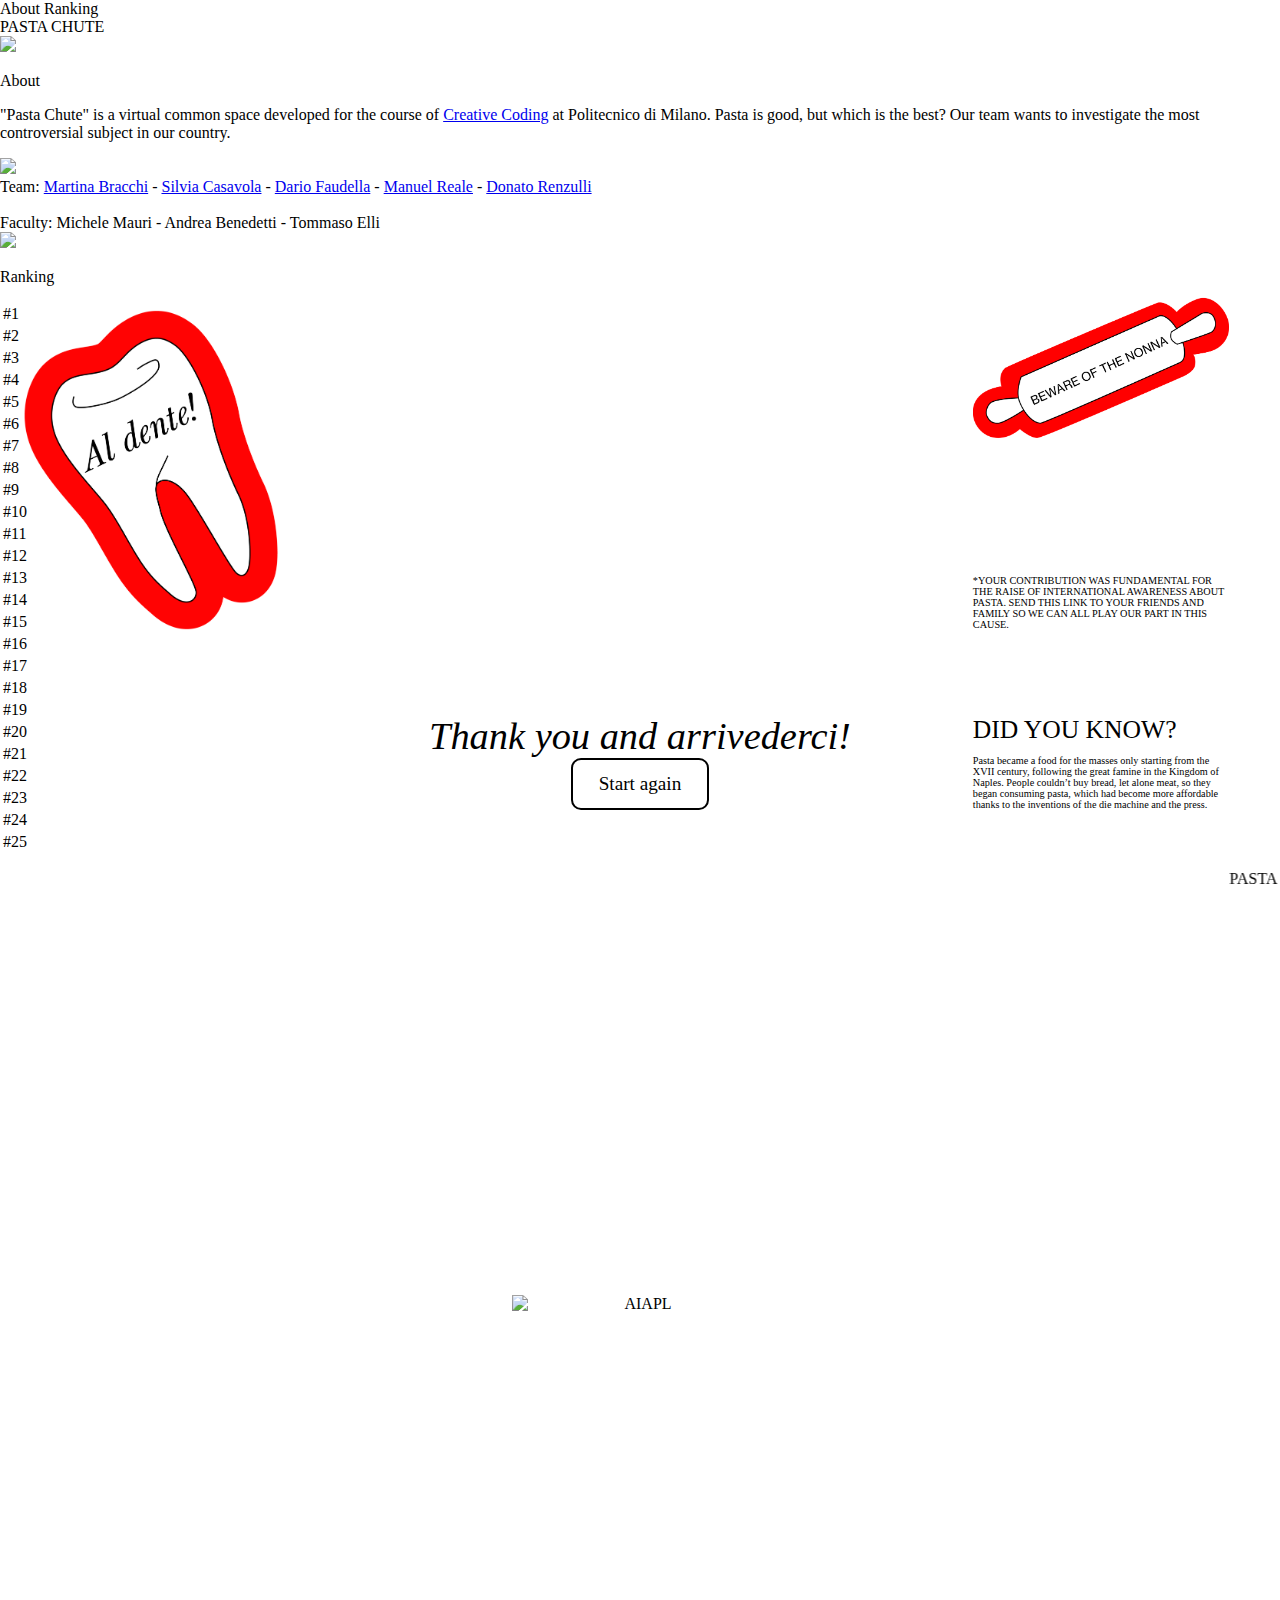
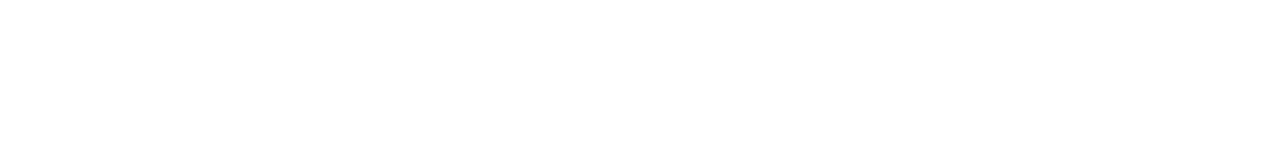
==== public/exit.html @ 08513d7a "Pasta Chute" ====
<!DOCTYPE html>
<html>
<head>
  <meta charset="utf-8">
  <meta name="viewport" width=device-width, initial-scale=1.0, maximum-scale=1.0, user-scalable=0>
  <style>
    body {
      padding: 0;
      margin: 0;
    }
  </style>
  <!-- Computer stylesheet -->
      <link rel='stylesheet' type='text/css' href='assets/css/exit.css' media="screen and (min-width:992px)"  >
            <link rel='stylesheet' type='text/css' href='assets/css/common.css' media="screen and (min-width:992px)"  >
            <!-- Mobile portrait mode -->
      <link rel='stylesheet' type='text/css' href='assets/css/mobile-portrait/exit-mp.css' media="screen and (orientation:portrait) and (max-width:991px)" >
      <link rel='stylesheet' type='text/css' href='assets/css/mobile-portrait/common-mp.css' media="screen and (orientation:portrait) and (max-width:991px)" >
<!-- Mobile landscape mode -->
      <link rel='stylesheet' type='text/css' href='assets/css/mobile-landscape/exit-ml.css' media="screen and (orientation:landscape) and (max-width:991px)">
    <link rel='stylesheet' type='text/css' href='assets/css/mobile-landscape/common-ml.css' media="screen and (orientation:landscape) and (max-width:991px)">


    <script src="https://www.gstatic.com/firebasejs/8.2.1/firebase-app.js"></script>
    <script src="https://www.gstatic.com/firebasejs/8.2.1/firebase-analytics.js"></script>
    <script src="https://www.gstatic.com/firebasejs/8.2.1/firebase-firestore.js"></script>
      <script src="/socket.io/socket.io.js"></script>
      <script src="assets/js/p5.min.js"></script>


  <link rel="stylesheet" href="https://use.typekit.net/ttj2hjf.css">
  <script src="https://code.jquery.com/jquery-1.11.0.min.js"></script>
  <script src="assets/js/overlay-animation.js"></script>
  <script src="assets/js/exit.js"></script>




  <script>
    function switchText() {

      var trivia = [
      //1
'Did you know that the invention of pasta dates way back, even before the ancient Romans? We have proof that the Etruscan ate a dish that is the ancestor of today’s lasagna (lagana) indeed the tools to prepare the sheets of pasta were found inside their tombs.',
//2
'The first instance of “pastasciutta” dates back to the XII century, in Sicily, during the Arabian domination. In the region of Trabia so much pasta was produced that it was exported to Calabria and “to many other Muslim and Christian lands”.',
//3
'Pastasciutta was typical of the southern regions of Italy, and liguria, where the air is dried and the pasta can naturally air dry outdoors. While in the northern regions, where the weather is more humid, pasta was made with eggs and had often a filling (like cappelletti or ravioli).',
//4
'Pasta became a food for the masses only starting from the XVII century, following the great famine in the Kingdom of Naples. People couldn’t buy bread, let alone meat, so they began consuming pasta, which had become more affordable thanks to the inventions of the die machine and the press. ',
//5
'The taste for pasta “al dente” was developed in the XVII century, while before that pasta was often overcooked, softer and more difficult to digest.',
//6
'Already in the XVIII century, the neapolitans gained the nickname of “mangiamacheroni” which was only used for the Sicilians up until then. Pasta became a national symbol in italy. Italian playwright Carlo Goldoni when he was in Paris heard people say: “you want to feed soup to an italian? Italians eat nothing but maccheroni, maccheroni, maccheroni”.',
//7
'It was in the XVII century that pasta became associated with the famous tomato sauce, in the Kingdom of Naples. Tomato had been brought back to Europe from the “new world” and was already renowned and appreciated in many preparations.',
//8
'The noun pasta comes from the late latin (păsta) and from the greek (πάστη - paste) and it means flour mixed with water and salt. The word maccheroni, instead, comes from the etruscan word “makària” or “makarṓnia”, which means blessed food, it was offered during funerary cerimonies.',
      ]

      var randomNumber = Math.floor(Math.random() * 8); //creates random No. from 1 - 3
      console.log(randomNumber)
      document.getElementById("randomTrivia").innerHTML = trivia[randomNumber];
    }
  </script>
</head>

<body onload='switchText()'>

  <div id="header">
<span onclick='openAbout()'class='header-btn' id='about-btn'> About</span>
<span onclick='openRan()'class='header-btn' id='ranking-btn'>Ranking</span>
<div id='title'>PASTA CHUTE</div>
</div>



<div id="about-overlay" class="overlay">

<!-- Button to close the overlay-->
<a  class="closebtn" onclick="closeAbout()"><img class='close-img'src='assets/img/clsbtn.png'></a>

<!-- Overlay content -->
<div class="overlay-content">
<p id='about-header' class="overlay-header">About</p>
<p id='about-text'>"Pasta Chute" is a virtual common space developed for the course of <a href="https://drawwithcode.github.io/">Creative Coding</a> at Politecnico di Milano. Pasta is good, but which is the best? Our team wants to investigate the most controversial subject in our country. </p>
<img onclick='showCredits()' id='troppo-italiano' src='assets/img/troppo-italiano.png' >
<div id='credits'>
<div id="team" class="credits-paragraph">Team: <a href="mailto:martinabracchi.mb@gmail.com">Martina Bracchi</a> - <a href="mailto:silcasavola@gmail.com">Silvia Casavola</a> - <a href="mailto:dario.faudella@gmail.com">Dario Faudella</a> - <a href="mailto:manuel.reale2000@gmail.com">Manuel Reale</a> - <a href="mailto:donren.99@gmail.com">Donato Renzulli</a></div><br>
<div id="faculty" class="credits-paragraph">Faculty: Michele Mauri - Andrea Benedetti - Tommaso Elli</div>
</div>

</div>

</div>



<!--RANKING -->

<div id="ranking-overlay" class="overlay">
<div class="overlay-content">
<a  class="closebtn" onclick="closeRan()"><img class='close-img' src='assets/img/clsbtn.png'></a>
<p id='ranking-header'  class="overlay-header">Ranking</p>
<div id='table-div'>
  <table id='tabella'>
    <tr><td class="ranking-order">#1</td>  <td class="ranking-name" id='pasta-td-0' ></td><td  class="ranking-score" id='score-td-0'></tr>
    <tr> <td class="ranking-order">#2</td> <td class="ranking-name" id='pasta-td-1'></td><td  class="ranking-score" id='score-td-1'></tr>
    <tr> <td class="ranking-order">#3</td> <td class="ranking-name" id='pasta-td-2'></td><td  class="ranking-score" id='score-td-2'></tr>
    <tr> <td class="ranking-order">#4</td> <td class="ranking-name" id='pasta-td-3'></td><td  class="ranking-score" id='score-td-3'></tr>
    <tr> <td class="ranking-order">#5</td> <td class="ranking-name" id='pasta-td-4'></td><td  class="ranking-score" id='score-td-4'></tr>
    <tr> <td class="ranking-order">#6</td> <td class="ranking-name" id='pasta-td-5'></td><td class="ranking-score"  id='score-td-5'></tr>
    <tr> <td class="ranking-order">#7</td> <td class="ranking-name" id='pasta-td-6'></td><td  class="ranking-score" id='score-td-6'></tr>
    <tr> <td class="ranking-order">#8</td> <td class="ranking-name" id='pasta-td-7'></td><td  class="ranking-score" id='score-td-7'></tr>
    <tr> <td class="ranking-order">#9</td> <td class="ranking-name" id='pasta-td-8'></td><td  class="ranking-score" id='score-td-8'></tr>
    <tr> <td class="ranking-order">#10</td> <td class="ranking-name" id='pasta-td-9'></td><td  class="ranking-score" id='score-td-9'></tr>
    <tr> <td class="ranking-order">#11</td> <td class="ranking-name" id='pasta-td-10'></td><td  class="ranking-score" id='score-td-10'></tr>
    <tr> <td class="ranking-order">#12</td> <td class="ranking-name" id='pasta-td-11'></td><td  class="ranking-score" id='score-td-11'></tr>
    <tr> <td class="ranking-order">#13</td> <td class="ranking-name" id='pasta-td-12'></td><td class="ranking-score"  id='score-td-12'></tr>
    <tr> <td class="ranking-order">#14</td> <td class="ranking-name" id='pasta-td-13'></td><td  class="ranking-score" id='score-td-13'></tr>
    <tr> <td class="ranking-order">#15</td> <td class="ranking-name" id='pasta-td-14'></td><td  class="ranking-score" id='score-td-14'></tr>
    <tr> <td class="ranking-order">#16</td> <td class="ranking-name" id='pasta-td-15'></td><td  class="ranking-score" id='score-td-15'></tr>
    <tr> <td class="ranking-order">#17</td> <td class="ranking-name" id='pasta-td-16'></td><td  class="ranking-score" id='score-td-16'></tr>
    <tr> <td class="ranking-order">#18</td> <td class="ranking-name" id='pasta-td-17'></td><td  class="ranking-score" id='score-td-17'></tr>
    <tr> <td class="ranking-order">#19</td> <td class="ranking-name" id='pasta-td-18'></td><td class="ranking-score"  id='score-td-18'></tr>
    <tr> <td class="ranking-order">#20</td> <td class="ranking-name" id='pasta-td-19'></td><td  class="ranking-score" id='score-td-19'></tr>
    <tr> <td class="ranking-order">#21</td> <td class="ranking-name" id='pasta-td-20'></td><td  class="ranking-score" id='score-td-20'></tr>
    <tr> <td class="ranking-order">#22</td> <td class="ranking-name" id='pasta-td-21'></td><td  class="ranking-score" id='score-td-21'></tr>
    <tr> <td class="ranking-order">#23</td> <td class="ranking-name" id='pasta-td-22'></td><td class="ranking-score"  id='score-td-22'></tr>
    <tr> <td class="ranking-order">#24</td> <td class="ranking-name" id='pasta-td-23'></td><td  class="ranking-score" id='score-td-23'></tr>
    <tr> <td class="ranking-order">#25</td> <td class="ranking-name" id='pasta-td-24'></td><td  class="ranking-score" id='score-td-24'></tr>
    </table>
</div>
</div>

</div>


  <div id='div-header-final'>
  <p id='header-final'>Thank you and arrivederci!</p>
  <button id='back' type="button" onclick="window.location.href='index.html'">Start again</button>
  </div>



<div id="div-trivia">
    <p id='title-trivia'>DID YOU KNOW?</p>
<p id= 'randomTrivia'></p>
</div>
<div id='div-info'><p id='info'>*YOUR CONTRIBUTION WAS FUNDAMENTAL FOR THE RAISE OF INTERNATIONAL AWARENESS ABOUT PASTA. SEND THIS LINK TO YOUR FRIENDS AND FAMILY SO WE CAN ALL PLAY OUR PART IN THIS CAUSE.</p></div>


<div id='div-aiapl'>
  <img id='aiapl'src="assets/img/aiapl.gif" alt="AIAPL" title="AIAPL"/>
</div>
<img  id='dente' src='assets/img/dente.png' alt='Al dente' title='Al dente'/>
<img  id='pin' src='assets/img/pin.png' alt='Mattarello' title='Mattarello'/>



  <marquee class="marquee" width="100%" behavior="scroll">
    <p id="text-marquee">PASTA CHUTE  ----  2020  ----  CTRL+G</p>
  </marquee>

      </body>

      </html>
---- public/assets/css/exit.css ----
#header-final{
font-family: baskerville-urw;
font-style: italic;
font-weight: 400;
color: black;
font-size: 3vw;
position: relative;
margin: 0%;

}

#div-header-final{
  width:100%;
  text-align: center;
  position: absolute;
  bottom:10%;
}



#title-trivia{
  font-family: neue-haas-grotesk-display;
  font-size: 2vw;
  font-weight: 400;
  margin:0;
  text-align: left;
  position: relative;
}



#div-trivia{
  width:20%;
  position: absolute;
left: 76vw;
vertical-align: bottom;
bottom: 10%;

}
#randomTrivia{
  font-family: neue-haas-grotesk-display;
  font-size: 0.8vw;
  font-weight: 400;
margin-bottom: 0%;
position:relative;
}

#dente{
  width: 25%;
  height: auto;
  left:0vw;
bottom:30%;
  position: absolute;
  z-index: 2;
}


#pin{
  width: 20%;
  right: 0vw;
  height: auto;
  position: absolute;
  z-index: 2;
  top: 25%;
  right: 4vw;
}
#div-aiapl{
  width: 100%;
  height: 100%;
  text-align:center;
position: absolute;
align-items: center;
display: flex;
}

#aiapl{
width: 20%;
height: auto;
display: inline-flex;
margin: auto;
}


#div-info{
  width:20%;
  position: absolute;
right: 4vw;
vertical-align: bottom;
bottom: 30%;
}


#info{
  font-family: neue-haas-grotesk-display;
  font-size: 0.8vw;
  font-weight: 400;
margin-bottom: 0%;
position:relative;
}

#back{
  font-family: neue-haas-grotesk-display;
  font-size: 1.5vw;
  color: black;
  background-color: white;
  border-radius: 10px;
  position: relative;
  z-index: 5;
  border: solid 2px black;
  padding: 1% 2%;
}


#back:hover{
font-style: italic;
color: red;
}
---- public/assets/css/mobile-portrait/exit-mp.css ----
#header-final{
font-family: baskerville-urw;
font-style: italic;
font-weight: 400;
color: black;
font-size: 7vw;
position: relative;
margin: 0%;

}

#div-header-final{
  width:100%;
  text-align: center;
  position: absolute;
  bottom:17%;
}



#title-trivia{
  font-family: neue-haas-grotesk-display;
  font-size: 4vw;
  font-weight: 400;
  margin-left:var(--mobile-margin);
  text-align: left;
  position: relative;
}



#div-trivia{
  width:100%;
  position: absolute;
vertical-align: bottom;
top: 8%;

}
#randomTrivia{
  font-family: neue-haas-grotesk-display;
  font-size: 3vw;
  font-weight: 400;
margin-bottom: 0%;
margin-left: var(--mobile-margin);
margin-right:var(--mobile-margin);
position:relative;
}

#dente{
  width: 45%;
  height: auto;
  right:0vw;
bottom:25%;
  position: fixed;
  z-index: 0;
  /* transform: rotate(50deg) */
}


#pin{
  width: 45%;
  left: var(--mobile-margin);
  height: auto;
  position: absolute;
  z-index: 2;
top: 20%;
/* display: none; */



}
#div-aiapl{
  width: 100%;
  height: 100%;
  text-align:center;
position: fixed;
align-items: center;
display: flex;

}
#aiapl{

  width: 55%;
  height: auto;
display: inline-flex;
margin: auto;
z-index: 2;
transform: translateY(-10%);
position: relative;
}


#div-info{
  width:100;
  position: absolute;
right:var(--mobile-margin);
bottom: 7%;

}


#info{
  font-family: neue-haas-grotesk-display;
  font-size: 3vw;
  font-weight: 400;
margin-bottom: 0%;
position:relative;
margin-left: var(--mobile-margin);
margin-right: var(--mobile-margin);
}

#back{
  font-family: neue-haas-grotesk-display;
  font-size: 3vw;
  color: black;
  background-color: white;
  border-radius: 10px;
  position: relative;
  z-index: 5;
  border: solid 2px black;
  padding: 1% 2%;
}


#back:hover{
font-style: italic;
color: red;
}
---- public/assets/css/mobile-landscape/exit-ml.css ----
#header-final{
font-family: baskerville-urw;
font-style: italic;
font-weight: 400;
color: black;
font-size: 3vw;
position: relative;
margin: 0%;

}

#div-header-final{
  width:100%;
  text-align: center;
  position: absolute;
  bottom:10%;
}



#title-trivia{
  font-family: neue-haas-grotesk-display;
  font-size: 1.5vw;
  font-weight: 400;
  margin:0;
  text-align: left;
  position: relative;
}



#div-trivia{
  width:20%;
  position: absolute;
left: 76vw;
vertical-align: bottom;
bottom: 10%;

}
#randomTrivia{
  font-family: neue-haas-grotesk-display;
  font-size: 0.8vw;
  font-weight: 400;
margin-bottom: 0%;
position:relative;
}

#dente{
  width: 25%;
  height: auto;
  left:0vw;
top:20%;
  position: absolute;
  z-index: 2;
}


#pin{
  width: 18%;
  right: 0vw;
  height: auto;
  position: absolute;
  z-index: 2;
  top: 5%;
  right: 4vw;
}
#div-aiapl{
  width: 100%;
  height: 100%;
  text-align:center;
position: absolute;
align-items: center;
display: flex;
}
#aiapl{

  width: 20%;
  height: auto;
display: inline-flex;
margin: auto;
}


#div-info{
  width:20%;
  position: absolute;
right: 4vw;
vertical-align: bottom;
bottom: 40%;
}


#info{
  font-family: neue-haas-grotesk-display;
  font-size: 0.8vw;
  font-weight: 400;
margin-bottom: 0%;
position:relative;
}
#back{
  font-family: neue-haas-grotesk-display;
  font-size: 1.5vw;
  color: black;
  background-color: white;
  border-radius: 10px;
  position: relative;
  z-index: 5;
  border: solid 2px black;
  padding: 1% 2%;
}


#back:hover{
font-style: italic;
color: red;
}
---- public/assets/css/mobile-landscape/common-ml.css ----
:root {
  --header-layer: 100;
  --overlay-layer: 200;

  --top-margin:2vw;
  --margin:4vw;
}

body {
  max-width: 100vw;
  /* max-height: 600vh; */
  margin: 0;
  padding: 0;
  overflow-y: scroll;
  overflow-x: hidden;
}

body::-webkit-scrollbar {
  display: none;
}


/* HEADER */
#header{
  top: 0;
  width: 100%;
  position: fixed;
  padding-top: var(--mobile-topmargin);
  z-index: var(--header-layer);
}

#title{
  margin: auto;
  font-family: neue-haas-grotesk-display;
  font-weight: 600;
  text-align: center;
  color: black;
  font-size: 10vh;
}

.header-btn{
position: absolute;
bottom: 0%;
font-family: baskerville-urw;
font-style: italic;
font-weight: 400;
color: black;
font-size: 5vh;
display: inline-flex;
}

#about-btn{left: var(--margin);}

#ranking-btn{right: var(--margin);}




/* OVERLAYS */
.overlay {
    height: 100vh;
    position: fixed;
    z-index: var(--overlay-layer);
    top: 0;
    background-color: white;
    overflow: hidden;
    transition: 0.5s;
}

.overlay::-webkit-scrollbar {
  display: none;
}

.overlay-content {
  position: absolute;
  width: 100%;
  height: 100%;
  text-align: center;
}

.overlay-header{
  position: absolute;
  font-size: 20vh;
  font-family: baskerville-urw;
  font-style: italic;
  font-weight: 400;
  top: 0%;
  left: 10vh;
  margin: 0;
}

.closebtn{
  position: absolute;
  right: var(--margin);
  top: 5%;
  z-index: var(--overlay-layer);
  cursor: pointer;
}

.close-img{
  position: relative;
  width: 3vw;
}


/* ABOUT */
#about-overlay {
  width: 0;
  left: 0;
}

#about-text{
  top: 20%;
  position: absolute;
  font-family: neue-haas-grotesk-display;
  font-weight: 400;
  font-size: 10vh;
}


#freccia{
  position: absolute;
  bottom: 0;
  width: 15vw;
  height: 15vw;
  left: 50%;
  transform:translate(-50%, 0%);
  z-index: var(--overlay-layer);
}

#crediti{
display: none;
margin-bottom: 50vh;
text-align: left;
}


#crediti-text{
  top: 0%;
  left: 10vh;
  position: relative;
  font-family: baskerville-urw;
  font-style: italic;
  font-weight: 200;
  font-size: 5vh;
}




/* RANKING */
#ranking-overlay {
  width: 100%;
  left: 100%;
}
table {
border-collapse:collapse;
position: relative;
width:100%;
/* text-align: left; */

}
td, tr {
border:2px solid black;
padding-top: 2vh;
padding-bottom: 2vh;
font-size: 3.5vw;
}

.ranking-name{
  padding-left: 4vw;
  text-align: left;
  font-family: baskerville-urw;
  font-style: italic;
}

.ranking-score{

  font-family: neue-haas-grotesk-display;
  text-align: center;
}

.ranking-order{
font-weight: 600;
font-style: italic;
font-family: neue-haas-grotesk-display;
text-align: center;
}



#table-div{
  /* width: 100%; */
  top: 30%;
  /* margin: auto; */
  right: 0;
  left: 0;
  /* text-align: center; */
  position: absolute;
  overflow-y: scroll;
  overflow-x: hidden;
  /* max-height: 75vh; */
  bottom: var(--bottom-margin)

}



/* MARQUEE */
.marquee {
  bottom: 0;
  position: fixed;
  background-color: red;
  height: 2em;
}

#text-marquee {
  font-family: sans-serif;
  font-size: 2vw;
  color: white;
  line-height: 1;
  transform:translate(0, -50%);
}
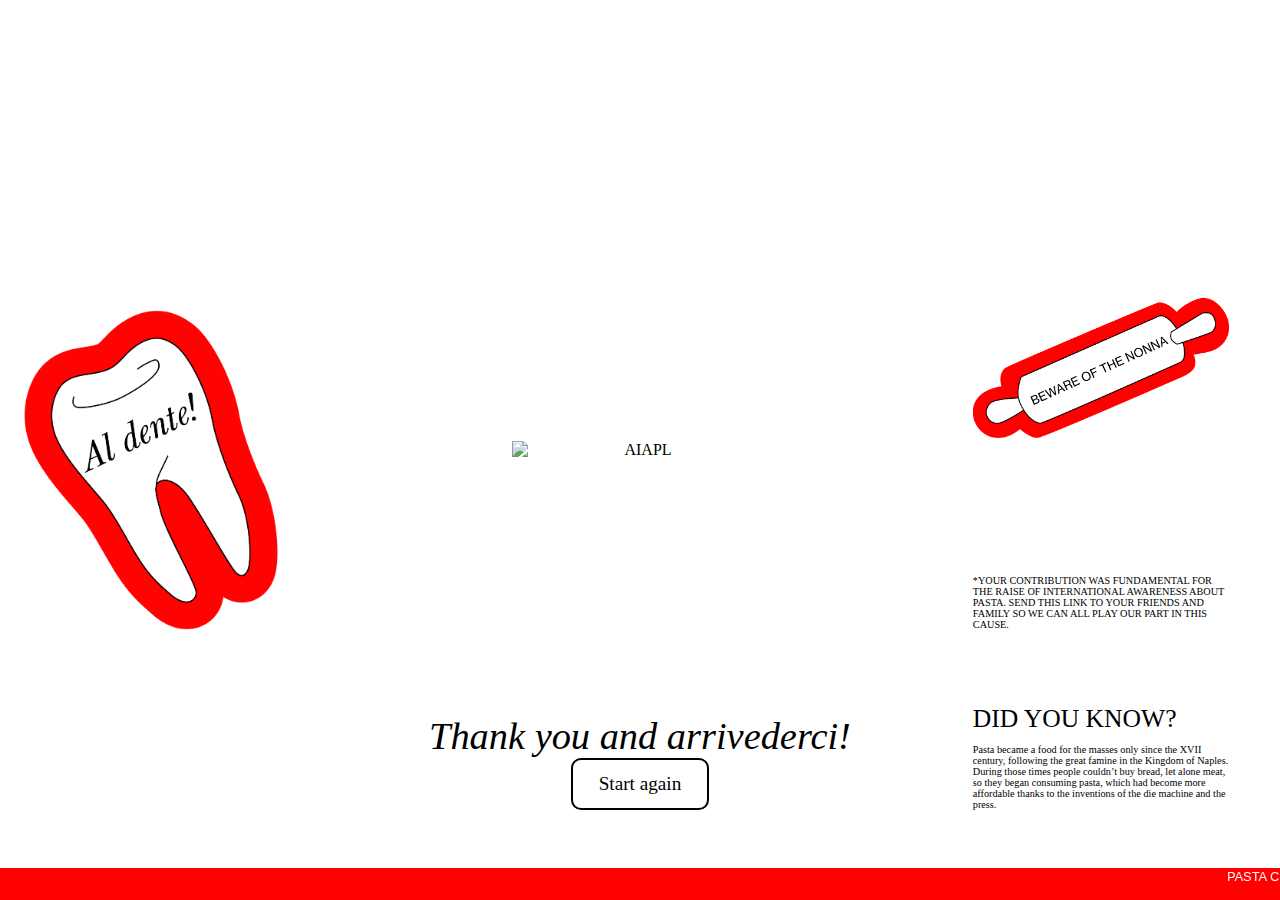
==== commit c05d0c12: "updated" ====
--- a/public/exit.html
+++ b/public/exit.html
@@ -40,24 +40,44 @@
 
       var trivia = [
       //1
-'Did you know that the invention of pasta dates way back, even before the ancient Romans? We have proof that the Etruscan ate a dish that is the ancestor of today’s lasagna (lagana) indeed the tools to prepare the sheets of pasta were found inside their tombs.',
+'Did you know that the invention of pasta dates way back, even before the ancient Romans? We have proof that the Etruscan ate a dish that is the ancestor of today’s lasagna (lagana), and indeed the tools to prepare the sheets of pasta were found inside their tombs.',
 //2
-'The first instance of “pastasciutta” dates back to the XII century, in Sicily, during the Arabian domination. In the region of Trabia so much pasta was produced that it was exported to Calabria and “to many other Muslim and Christian lands”.',
+'The first instance of “pastasciutta” (dry pasta) dates back to the XII century, in Sicily, during the Arabian domination. In the sicilian region of Trabia so much pasta was produced that it could be exported to Calabria and “to many other Muslim and Christian lands”. Pasta was air dried so that it would become “asciutta” (dry) in order not to spoil during long trips and even journeys through the Arabian deserts.',
 //3
-'Pastasciutta was typical of the southern regions of Italy, and liguria, where the air is dried and the pasta can naturally air dry outdoors. While in the northern regions, where the weather is more humid, pasta was made with eggs and had often a filling (like cappelletti or ravioli).',
+'Pastasciutta was typical of the southern regions of Italy, and Liguria (in the north), where the air is drier and the pasta could therefore naturally air dry outdoors. In the northern regions, instead, where the weather is more humid, pasta was made with eggs and had sometimes a filling (like cappelletti or ravioli), though it could not be stored as long.',
 //4
-'Pasta became a food for the masses only starting from the XVII century, following the great famine in the Kingdom of Naples. People couldn’t buy bread, let alone meat, so they began consuming pasta, which had become more affordable thanks to the inventions of the die machine and the press. ',
+'Pasta became a food for the masses only since the XVII century, following the great famine in the Kingdom of Naples. During those times people couldn’t buy bread, let alone meat, so they began consuming pasta, which had become more affordable thanks to the inventions of the die machine and the press.',
 //5
-'The taste for pasta “al dente” was developed in the XVII century, while before that pasta was often overcooked, softer and more difficult to digest.',
+'The taste for cooking pasta “al dente” was developed in the XVII century, while before that, pasta was often overcooked, softer and more difficult to digest.',
 //6
-'Already in the XVIII century, the neapolitans gained the nickname of “mangiamacheroni” which was only used for the Sicilians up until then. Pasta became a national symbol in italy. Italian playwright Carlo Goldoni when he was in Paris heard people say: “you want to feed soup to an italian? Italians eat nothing but maccheroni, maccheroni, maccheroni”.',
+'Already in the XVIII century, the neapolitans gained the nickname of “mangiamacheroni” (maccheroni eaters), which was only used for Sicilians up until then. Pasta became a national symbol for Italy, a simple dish often associated with the working class. Italian playwright Carlo Goldoni when he was in Paris even heard people say: “you want to feed soup to an italian? Italians eat nothing but maccheroni, maccheroni, maccheroni”.',
 //7
 'It was in the XVII century that pasta became associated with the famous tomato sauce, in the Kingdom of Naples. Tomato had been brought back to Europe from the “new world” and was already renowned and appreciated in many preparations.',
 //8
-'The noun pasta comes from the late latin (păsta) and from the greek (πάστη - paste) and it means flour mixed with water and salt. The word maccheroni, instead, comes from the etruscan word “makària” or “makarṓnia”, which means blessed food, it was offered during funerary cerimonies.',
-      ]
+'The noun pasta comes from the late latin (păsta) and from the greek (πάστη - paste) which means flour mixed with water and salt. The word maccheroni, instead, comes from the etruscan word “makària” or “makarṓnia”, which means blessed food, and it was offered during funerary ceremonies.',
+//9
+'Since the time of the Etruscans, pasta was baked (like lasagne) in its dressing sauce, instead of being cooked in boiling water and then dressed afterwards like it is now, this new method was adopted since the middle ages. Although in some preparations, pasta is still baked or boiled and then baked (like baked pasta).',
+//10
+'Pasta introduced the usage of cutlery in Italy, much earlier than it was introduced in the rest of Europe, where people still ate with their hands up until the XVIII century. Indeed a fork was a much more convenient tool when eating piping hot and slippery pasta! Even since the XIV century in the Italian region of Emilia it was suggested to eat lasagne with a pointed wooden tool.',
+//11
+'In Italy, pasta was a more common food for the poor and working classes, consumed as a daily nutritious meal. On the other hand, beyond the Alps, in the rest of Europe, it was renowned among the nobles as “an original delicacy, an Italian extravagance and a delicacy for the rich”, and it was eaten as a side, rather than as a main dish. It wouldn’t make its way out of nobility’s palaces before modernity.',
+//12
+'In a book from the XIV century, the Libro de arte coquinaria, it was advised for pasta to be cooked “al dente” and dressed in a light but nutritious way, in order to be more easily and quickly digested.',
+//13
+'Since the ancient middle ages, Parmesan cheese was used as a dressing to add flavour to pasta, together with spices, perhaps an ancestor of “cacio e pepe”.',
+//14
+'It was only in the XVII century that pasta became associated with the famous tomato sauce, in the Kingdom of Naples. Tomato had been brought back to Europe from the “new world” in the XVI century and was already renowned and appreciated in many preparations, but it took a century for it to be used as a condiment for pasta dishes.',
+//15
+'In the United States, it is widespread the belief that the invention of pasta was brought to Italy from China, by Marco Polo. This belief was instilled by the “Macaroni Journal”, with the aim of making pasta more socially accepted, trying to break its association to the Italian ghettos and linking it to the more “ennobled” asian culture.',
+//16
+'Italian composer Gioachino Rossini considered himself a “third class pianist, but first gastronome in the universe” he loved pasta so much that he would have it shipped directly to him from Rome and Naples. He loved pasta so much, to the extent that in a letter to a friend he signed himself “Gioacchino Rossini without Maccheroni”, as a complaint for a delayed shipment of pasta.',
+//17
+'In Italy 3/4 of pasta produced is dried pasta, the other 1/4 is fresh pasta, often prepared with eggs. Italy is the first country in the world for yearly consumption of pasta, with 25 kg per capita, followed by Tunisia and Greece, with respectively 12 and 11,2 kg per person.',
+//18
+'Did you know that, by tradition, it is preferable not to add grated parmesan cheese on top of a pasta dish that contains fish or seafood?',
+            ]
 
-      var randomNumber = Math.floor(Math.random() * 8); //creates random No. from 1 - 3
+      var randomNumber = Math.floor(Math.random() * 18); //creates random No. from 1 - 3
       console.log(randomNumber)
       document.getElementById("randomTrivia").innerHTML = trivia[randomNumber];
     }
@@ -85,8 +105,8 @@
 <p id='about-text'>"Pasta Chute" is a virtual common space developed for the course of <a href="https://drawwithcode.github.io/">Creative Coding</a> at Politecnico di Milano. Pasta is good, but which is the best? Our team wants to investigate the most controversial subject in our country. </p>
 <img onclick='showCredits()' id='troppo-italiano' src='assets/img/troppo-italiano.png' >
 <div id='credits'>
-<div id="team" class="credits-paragraph">Team: <a href="mailto:martinabracchi.mb@gmail.com">Martina Bracchi</a> - <a href="mailto:silcasavola@gmail.com">Silvia Casavola</a> - <a href="mailto:dario.faudella@gmail.com">Dario Faudella</a> - <a href="mailto:manuel.reale2000@gmail.com">Manuel Reale</a> - <a href="mailto:donren.99@gmail.com">Donato Renzulli</a></div><br>
-<div id="faculty" class="credits-paragraph">Faculty: Michele Mauri - Andrea Benedetti - Tommaso Elli</div>
+<div id="team" class="credits-paragraph">Team: <a class="credits-id" href="https://www.instagram.com/martina_bracchi_"><span class="credits-name">Martina Bracchi</a> - <a href="https://www.instagram.com/silvia_kasalova/">Silvia Casavola</a> - <a href="https://www.instagram.com/dariofaudella/">Dario Faudella</a> - <a href="https://www.instagram.com/manu_rle00/">Manuel Reale</a> - <a href="https://www.instagram.com/donato.fwn/">Donato Renzulli</a></div><br>
+<div id="faculty" class="credits-paragraph">Faculty: Michele Mauri - Tommaso Elli - Andrea Benedetti</div>
 </div>
 
 </div>
--- a/public/assets/css/exit.css
+++ b/public/assets/css/exit.css
@@ -109,6 +109,8 @@
   z-index: 5;
   border: solid 2px black;
   padding: 1% 2%;
+  outline: none;
+  cursor: pointer;
 }
 
 
--- a/public/assets/css/common.css
+++ b/public/assets/css/common.css
@@ -0,0 +1,274 @@
+:root {
+/* LAYERS Z-INDEX */
+  --bottom-layer: 0;
+  --waiting-room-layer: 100;
+  --header-layer: 800;
+  --marquee-layer: 850;
+  --overlay-layer: 900;
+
+/* MARGINS */
+  --margin:2vw;
+  --bottom-margin: 3vw;
+}
+
+body {
+  max-width: 100vw;
+  /* max-height: 600vh; */
+  margin: 0;
+  padding: 0;
+  overflow-y: scroll;
+  overflow-x: hidden;
+}
+
+body::-webkit-scrollbar {
+  display: none;
+}
+
+/* LAYERS Z-INDEX */
+#home-text-content, #scroll {  z-index: var(--bottom-layer)  }
+
+.overlay, .closebtn, #troppo-italiano {  z-index: var(--overlay-layer)  }
+
+#header {  z-index: var(--header-layer) ; display: none; opacity: 0 }
+
+marquee{
+  z-index: var(--marquee-layer)
+}
+
+
+/* HEADER */
+#header{
+  width: 100%;
+  position: fixed;
+  top: 0;
+  display: flex;
+}
+
+.header-btn{
+position: absolute;
+bottom: 10%;
+font-family: baskerville-urw;
+font-style: italic;
+font-weight: 400;
+color: black;
+font-size: 3vh;
+display: inline-flex;
+cursor: pointer;
+}
+
+#about-btn {left: var(--margin);}
+
+#ranking-btn {right: var(--margin);}
+
+
+
+#title{
+  margin: auto;
+  font-family: neue-haas-grotesk-display;
+  font-weight: 600;
+  text-align: center;
+  color: black;
+  font-size: 5vw;
+  bottom: 0%;
+  display: inline-flex;
+  /* border: solid; */
+}
+
+
+
+
+/* OVERLAYS */
+.overlay {
+    height: 100vh;
+    position: fixed;
+    top: 0;
+    background-color: white;
+    overflow: hidden;
+    transition: 0.5s;
+}
+
+.overlay-content {
+top: var(--margin);
+bottom: var(--margin);
+left: var(--margin);
+right: var(--margin);
+position: absolute;
+height: auto;
+}
+
+.overlay-header{
+  position: absolute;
+  font-size: 20vh;
+  font-family: baskerville-urw;
+  font-style: italic;
+  font-weight: 400;
+  top: 0;
+  margin: 0;
+  transform:translate(0, -29%);
+}
+
+.closebtn{
+  position: absolute;
+  right: var(--margin);
+  top: var(--margin);
+  cursor: pointer;
+}
+
+.close-img{
+  position: relative;
+  width: 3vw;
+}
+
+
+/* ABOUT */
+#about-overlay {
+  width: 0;
+  left: 0;
+}
+
+#about-text{
+  position: absolute;
+  top: 50vh;
+  width: 96vw;
+  transform:translate(0, -80%);
+  font-family: neue-haas-grotesk-display;
+  font-weight: 400;
+  font-size: 8vh;
+}
+
+.overlay a {
+color: black;}
+
+.overlay a:hover {
+color: red;
+font-style: italic;
+}
+
+
+#credits {
+display: none;
+position: absolute;
+bottom: 0;
+}
+
+.credits-paragraph {
+  font-family: baskerville-urw;
+  font-style: italic;
+  font-weight: 200;
+  font-size: 1.8vw;
+  cursor: pointer;
+  line-height: 0.6;
+}
+
+.credits-paragraph a {
+  text-decoration: none;
+}
+
+#troppo-italiano {
+  position: absolute;
+  bottom: 0;
+  right: 0;
+  width: 7vw;
+  cursor: pointer;
+
+  animation: troppo-italiana 1s infinite;
+  -webkit-animation: troppo-italiana 1s infinite;
+
+  -webkit-transition: -webkit-transform .1s;
+          transition:         transform .1s;
+}
+
+
+
+#troppo-italiano:hover, #troppo-italiano:focus {
+  animation-play-state: paused;
+
+  -webkit-transform: rotate(-30deg);
+          transform: rotate(-30deg);
+}
+
+
+@keyframes troppo-italiana {
+  0% {bottom: 0vh}
+  50% {bottom: 4vh}
+  100% {bottom: 0vh}
+}
+
+
+
+/* RANKING */
+#ranking-overlay {
+  width: 100%;
+  left: 100%;
+}
+table {
+border-collapse:collapse;
+position: relative;
+width:100%;
+/* text-align: left; */
+
+}
+td, tr {
+border:2px solid black;
+padding-top: 2vh;
+padding-bottom: 2vh;
+font-size: 3.5vw;
+}
+
+.ranking-name{
+  padding-left: 4vw;
+  text-align: left;
+  font-family: baskerville-urw;
+  font-style: italic;
+}
+
+.ranking-score{
+
+  font-family: neue-haas-grotesk-display;
+  text-align: center;
+}
+
+.ranking-order{
+font-weight: 600;
+font-style: italic;
+font-family: neue-haas-grotesk-display;
+text-align: center;
+}
+
+
+
+#table-div{
+  /* width: 100%; */
+  top: 30%;
+  /* margin: auto; */
+  right: 0;
+  left: 0;
+  /* text-align: center; */
+  position: absolute;
+  overflow-y: scroll;
+  overflow-x: hidden;
+  /* max-height: 75vh; */
+  bottom: var(--bottom-margin)
+
+}
+
+
+
+
+
+
+/* MARQUEE */
+marquee {
+  bottom: 0;
+  position: fixed;
+  background-color: red;
+  height: 2em;
+}
+
+#text-marquee {
+  font-family: sans-serif;
+  font-size: 1vw;
+  color: white;
+  line-height: 1;
+  transform:translate(0, -75%);
+}
--- a/public/assets/css/mobile-portrait/common-mp.css
+++ b/public/assets/css/mobile-portrait/common-mp.css
@@ -0,0 +1,266 @@
+:root {
+/* LAYERS Z-INDEX */
+  --bottom-layer: 0;
+  --waiting-room-layer: 100;
+  --header-layer: 800;
+  --overlay-layer: 850;
+
+/* MARGINS     */
+  --mobile-margin: 4vw;
+  --mobile-topmargin: 2vw;
+  --mobile-bottom-margin: 8vh;
+}
+
+body {
+  max-width: 100vw;
+  /* max-height: 600vh; */
+  margin: none;
+  padding: none;
+  overflow-y: scroll;
+  overflow-x: hidden;
+}
+
+body::-webkit-scrollbar {
+  display: none;
+}
+
+/* LAYERS Z-INDEX */
+#home-text-content, #scroll {  z-index: var(--bottom-layer)  }
+
+.overlay, .closebtn, #troppo-italiano {  z-index: var(--overlay-layer)  }
+
+#header, .marquee {  z-index: var(--header-layer)  }
+
+
+
+#header{
+  top:0;
+  width: 100%;
+  position: fixed;
+  padding-top: var(--mobile-topmargin);
+  z-index: var(--header-layer);
+}
+
+
+#title{
+  margin: auto;
+  font-family: neue-haas-grotesk-display;
+  font-weight: 600;
+  text-align: center;
+  color: black;
+  font-size: 6.5vw;
+}
+
+.header-btn{
+position: absolute;
+bottom: 0%;
+font-family: baskerville-urw;
+font-style: italic;
+font-weight: 400;
+color: black;
+font-size: 6.5vw;
+display: inline-flex;
+}
+
+#about-btn{left: var(--mobile-margin);}
+
+#ranking-btn{right: var(--mobile-margin);}
+
+
+
+
+
+/* OVERLAYS */
+.overlay {
+    height: 100vh;
+    position: fixed;
+    z-index: var(--overlay-layer);
+    top: 0;
+    background-color: white;
+    overflow: hidden;
+    transition: 0.5s;
+}
+
+.overlay-content {
+top: var(--mobile-margin);
+bottom: var(--mobile-margin);
+left: var(--mobile-margin);
+right: var(--mobile-margin);
+position: absolute;
+}
+
+.overlay-header{
+  position: absolute;
+  font-size: 10vh;
+  font-family: baskerville-urw;
+  font-style: italic;
+  font-weight: 400;
+  top: 0;
+  margin: 0;
+  transform:translate(0, -28%);
+}
+
+.closebtn{
+  position: absolute;
+  right: var(--mobile-margin);
+  top: var(--mobile-margin);
+  z-index: var(--overlay-layer);
+}
+
+.close-img{
+  position: relative;
+  width: 10vw;
+}
+
+
+/* ABOUT */
+#about-overlay {
+  width: 0;
+  left: 0;
+}
+
+#about-text{
+  position: absolute;
+  top: 15vh;
+  font-family: neue-haas-grotesk-display;
+  font-weight: 400;
+  font-size: 3.5vh;
+}
+
+.overlay a {
+color: black;}
+
+.overlay a:focus {
+color: red;
+font-style: italic;
+}
+
+
+#credits {
+display: none;
+position: absolute;
+bottom: var(--mobile-bottom-margin);
+}
+
+.credits-paragraph {
+  font-family: baskerville-urw;
+  font-style: italic;
+  font-weight: 200;
+  font-size: 4vw;
+  width: 92vw;
+  cursor: pointer;
+  line-height: 1;
+}
+
+.credits-paragraph a {
+  text-decoration: none;
+}
+
+#troppo-italiano {
+  position: absolute;
+  bottom: 30vh;
+  height: 15vh;
+  left: 40vw;
+  z-index: var(--overlay-layer);
+  cursor: pointer;
+
+  animation: troppo-italiana 2s infinite;
+  -webkit-animation: troppo-italiana 2s infinite;
+
+  -webkit-transition: -webkit-transform .2s;
+          transition:         transform .2s;
+}
+
+
+#troppo-italiano:hover, #troppo-italiano:focus {
+  animation-play-state: paused;
+
+  -webkit-transform: rotate(-30deg);
+          transform: rotate(-30deg);
+}
+
+
+@keyframes troppo-italiana {
+  0% {bottom: 25vh}
+  50% {bottom: 29vh}
+  100% {bottom: 25vh}
+}
+
+
+
+/* RANKING */
+#ranking-overlay {
+  width: 100%;
+  left: 100%;
+}
+table {
+border-collapse:collapse;
+position: relative;
+width:100%;
+/* text-align: left; */
+
+}
+td, tr {
+border:2px solid black;
+padding-top: 2vh;
+padding-bottom: 2vh;
+font-size: 3.5vw;
+}
+
+.ranking-name{
+  padding-left: 4vw;
+  text-align: left;
+  font-family: baskerville-urw;
+  font-style: italic;
+}
+
+.ranking-score{
+
+  font-family: neue-haas-grotesk-display;
+  text-align: center;
+}
+
+.ranking-order{
+font-weight: 600;
+font-style: italic;
+font-family: neue-haas-grotesk-display;
+text-align: center;
+}
+
+
+
+#table-div{
+  /* width: 100%; */
+  top: 30%;
+  /* margin: auto; */
+  right: 0;
+  left: 0;
+  /* text-align: center; */
+  position: absolute;
+  overflow-y: scroll;
+  overflow-x: hidden;
+  /* max-height: 75vh; */
+  bottom: var(--bottom-margin)
+
+}
+
+
+
+
+/* MARQUEE */
+.marquee {
+  width: 100%;
+  left: 0;
+  bottom: 0;
+  position: fixed;
+  background-color: red;
+  height: 5em;
+}
+
+#text-marquee {
+  font-family: sans-serif;
+  font-size: 4vw;
+  color: white;
+  line-height: 1;
+  transform:translate(0, -75%);
+}
--- a/public/assets/css/mobile-landscape/common-ml.css
+++ b/public/assets/css/mobile-landscape/common-ml.css
@@ -1,6 +1,9 @@
 :root {
-  --header-layer: 100;
-  --overlay-layer: 200;
+  /* LAYERS Z-INDEX */
+    --bottom-layer: 0;
+    --waiting-room-layer: 100;
+    --header-layer: 800;
+    --overlay-layer: 850;
 
   --top-margin:2vw;
   --margin:4vw;
